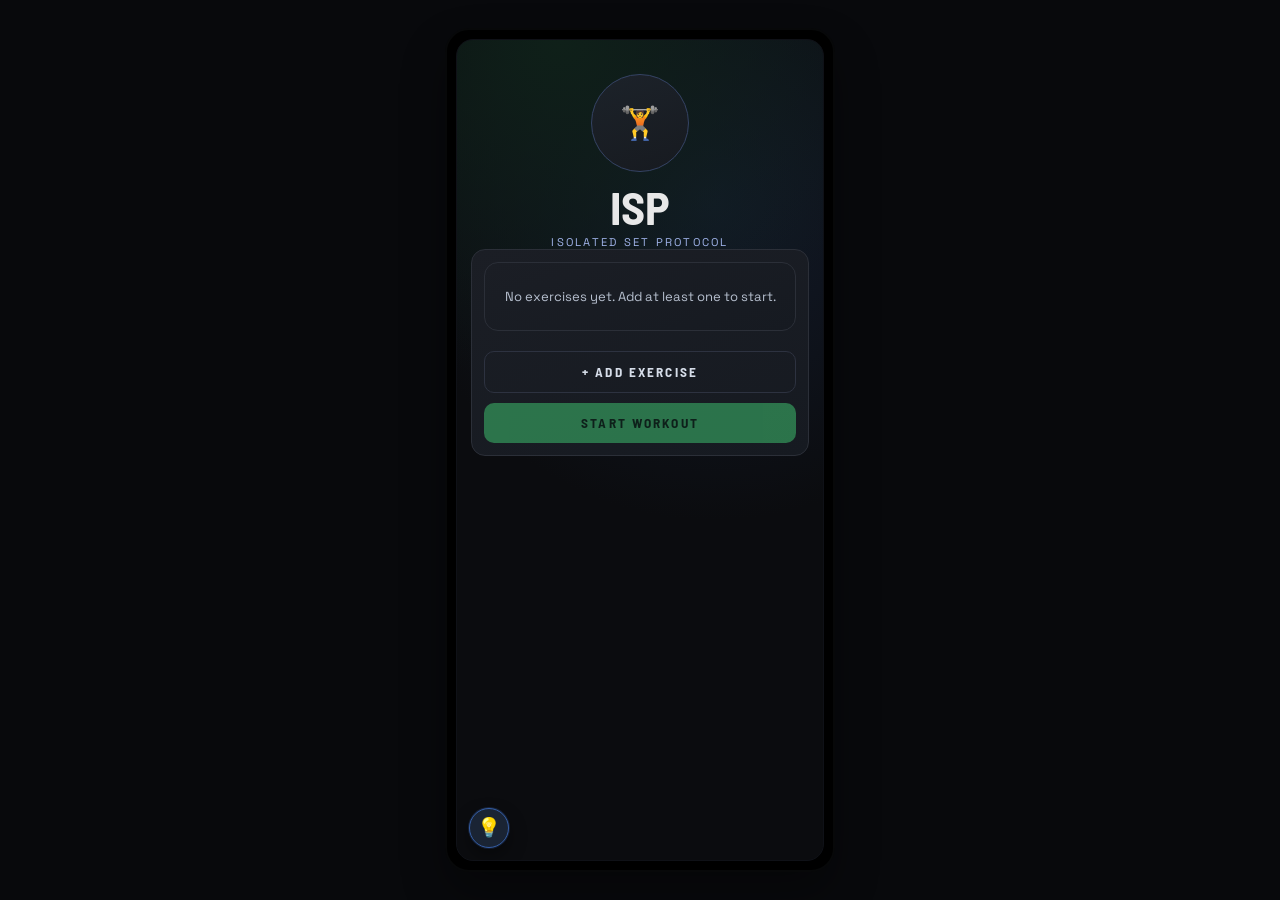
==== index.html @ 97509abf "Bump asset version to load latest Add to Home Screen UI" ====
<!doctype html>
<html lang="en">
  <head>
    <meta charset="UTF-8" />
    <meta name="viewport" content="width=device-width, initial-scale=1.0" />
    <title>Isolated Set Protocol</title>
    <meta
      name="description"
      content="Isolated Set Protocol workout tracker with warm-up, set logging, and progression guidance."
    />
    <link rel="preconnect" href="https://fonts.googleapis.com" />
    <link rel="preconnect" href="https://fonts.gstatic.com" crossorigin />
    <link
      href="https://fonts.googleapis.com/css2?family=Barlow+Semi+Condensed:wght@400;500;700;800&family=Space+Grotesk:wght@400;500;700&display=swap"
      rel="stylesheet"
    />
    <link rel="stylesheet" href="styles.css?v=20260704-5" />
  </head>
  <body>
    <section class="phone-wrap" aria-live="polite">
      <div class="phone-shell">
        <div id="appScreen" class="screen"></div>
      </div>
    </section>

    <script src="app.js?v=20260704-5"></script>
  </body>
</html>
---- styles.css ----
:root {
  --bg-0: #d9d3cb;
  --bg-1: #cfc8be;
  --phone-bg: #0b0c0f;
  --phone-w: 390px;
  --phone-h: 844px;
  --panel: #191b21;
  --panel-soft: #13151a;
  --text: #f2f2f2;
  --muted: #a4a9b3;
  --line: #2b2f38;
  --green: #45df7d;
  --blue: #4f8dff;
  --gold: #f2cb05;
  --danger: #ffcc00;
}

* {
  box-sizing: border-box;
}

html,
body {
  height: 100%;
}

body {
  margin: 0;
  min-height: 100vh;
  font-family: "Space Grotesk", sans-serif;
  background: #08090c;
}

.phone-wrap {
  min-height: 100svh;
  display: flex;
  align-items: center;
  justify-content: center;
  padding: 8px;
}

.phone-shell {
  width: min(var(--phone-w), calc(100vw - 16px));
  height: min(var(--phone-h), calc(100svh - 16px));
  border-radius: 24px;
  border: 2px solid #070809;
  background: #000;
  padding: 9px;
  box-shadow: 0 22px 45px rgba(0, 0, 0, 0.32);
  display: flex;
}

.screen {
  width: 100%;
  height: 100%;
  min-height: 0;
  position: relative;
  border-radius: 17px;
  background: radial-gradient(circle at 28% 0%, #0f2019 0%, transparent 40%),
    radial-gradient(circle at 70% 20%, #121a29 0%, transparent 45%), var(--phone-bg);
  color: var(--text);
  border: 1px solid #0f1117;
  padding: 14px;
  overflow-y: auto;
  overscroll-behavior: contain;
  -webkit-overflow-scrolling: touch;
  animation: fadeIn 0.35s ease-out;
}

.top-bar {
  display: flex;
  align-items: center;
  justify-content: space-between;
  color: #9cb4ff;
  font-size: 1.1rem;
  margin-bottom: 12px;
}

.top-bar strong {
  font-family: "Barlow Semi Condensed", sans-serif;
  letter-spacing: 0.06em;
  font-size: 1.2rem;
}

.center {
  text-align: center;
}

.badge {
  margin: 0;
  text-transform: uppercase;
  letter-spacing: 0.2em;
  color: #9fb2e8;
  font-size: 0.7rem;
}

.hero {
  margin: 6px 0;
  font-family: "Barlow Semi Condensed", sans-serif;
  text-transform: uppercase;
  line-height: 0.92;
  font-size: clamp(2rem, 11vw, 3.5rem);
}

.hero.gold {
  color: var(--gold);
}

.hero.blue {
  color: #9db5ff;
}

.hero-white {
  color: #e8e8e8;
}

.sub {
  color: var(--muted);
  margin: 0 0 12px;
  line-height: 1.4;
}

.icon-circle {
  width: 98px;
  height: 98px;
  margin: 10px auto 14px;
  border-radius: 50%;
  border: 1px solid #354364;
  display: grid;
  place-items: center;
  font-size: 2rem;
  color: #a0b5ff;
  background: linear-gradient(160deg, rgba(30, 35, 44, 0.88), rgba(24, 26, 32, 0.88));
}

.logo-wrap {
  width: 108px;
  height: 108px;
  margin: 10px auto 14px;
  display: grid;
  place-items: center;
}

.hero-logo {
  width: 100%;
  height: 100%;
  object-fit: cover;
  object-position: center 44%;
  border-radius: 18px;
  filter: drop-shadow(0 0 14px rgba(79, 141, 255, 0.35));
}

.logo-wrap .logo-fallback {
  display: none;
}

.logo-wrap.is-fallback .logo-fallback {
  display: grid;
}

.card {
  background: linear-gradient(160deg, #1b1e25 0%, #161a21 100%);
  border: 1px solid var(--line);
  border-radius: 14px;
  padding: 12px;
  margin-bottom: 10px;
}

.card.glow-green {
  box-shadow: inset 0 0 0 1px rgba(69, 223, 125, 0.5), 0 0 18px rgba(69, 223, 125, 0.2);
}

.card.glow-gold {
  box-shadow: inset 0 0 0 1px rgba(242, 203, 5, 0.5), 0 0 18px rgba(242, 203, 5, 0.2);
}

.card h3 {
  margin: 0 0 4px;
  font-family: "Barlow Semi Condensed", sans-serif;
  text-transform: uppercase;
  font-size: 1.1rem;
  letter-spacing: 0.05em;
}

.row {
  display: flex;
  gap: 8px;
}

.field {
  flex: 1;
}

.field label {
  display: block;
  color: #97a1b6;
  text-transform: uppercase;
  letter-spacing: 0.11em;
  font-size: 0.64rem;
  margin-bottom: 4px;
}

.control {
  display: grid;
  grid-template-columns: 28px 1fr 28px;
  align-items: center;
  gap: 8px;
}

.metric {
  border-radius: 10px;
  border: 1px solid #2a2f39;
  background: #1b1d24;
  text-align: center;
  padding: 8px 6px;
  font-family: "Barlow Semi Condensed", sans-serif;
  font-size: 2.1rem;
  font-weight: 700;
}

.metric-input {
  width: 100%;
  color: #e9eef8;
  outline: none;
}

.metric-input:focus {
  border-color: var(--blue);
}

.metric-input::-webkit-outer-spin-button,
.metric-input::-webkit-inner-spin-button {
  -webkit-appearance: none;
  margin: 0;
}

.metric-input[type="number"] {
  -moz-appearance: textfield;
}

.mini {
  width: 28px;
  height: 28px;
  border-radius: 8px;
  border: 1px solid #2f3541;
  background: #171a20;
  color: #dfe4ef;
}

.line-title {
  text-transform: uppercase;
  font-size: 0.7rem;
  letter-spacing: 0.16em;
  color: #9fb1de;
  margin: 2px 0 8px;
}

.goal-banner {
  margin: 8px 0 12px;
  border-radius: 12px;
  border: 1px solid rgba(79, 141, 255, 0.55);
  background: linear-gradient(155deg, rgba(79, 141, 255, 0.2), rgba(20, 28, 44, 0.95));
  box-shadow: 0 0 20px rgba(79, 141, 255, 0.2);
  padding: 10px 12px;
}

.goal-label {
  margin: 0;
  color: #b7cbff;
  text-transform: uppercase;
  letter-spacing: 0.16em;
  font-size: 0.68rem;
  font-weight: 700;
}

.goal-value {
  margin: 4px 0 0;
  color: #ecf3ff;
  font-family: "Barlow Semi Condensed", sans-serif;
  font-size: 1.75rem;
  font-weight: 800;
  letter-spacing: 0.02em;
  line-height: 1;
  text-transform: uppercase;
}

.btn {
  width: 100%;
  border: 0;
  border-radius: 10px;
  padding: 12px 12px;
  margin-top: 10px;
  font-family: "Barlow Semi Condensed", sans-serif;
  text-transform: uppercase;
  letter-spacing: 0.16em;
  font-weight: 700;
  cursor: pointer;
}

.btn-primary {
  background: var(--green);
  color: #032712;
}

.btn-secondary {
  background: var(--blue);
  color: #031530;
}

.btn-gold {
  background: var(--gold);
  color: #302604;
}

.btn-danger {
  background: #ff6f8d;
  color: #2b0813;
}

.btn-outline {
  background: transparent;
  color: #d6dde9;
  border: 1px solid #2d3240;
}

.ring {
  width: 210px;
  height: 210px;
  margin: 10px auto 14px;
  border-radius: 50%;
  border: 12px solid #3c78e6;
  border-top-color: #263759;
  display: grid;
  place-items: center;
}

.ring .value {
  font-family: "Barlow Semi Condensed", sans-serif;
  font-size: 3rem;
  line-height: 0.8;
}

.ring .value small {
  display: block;
  font-size: 0.86rem;
  letter-spacing: 0.2em;
  text-transform: uppercase;
  color: #a2b5df;
}

.stats {
  display: grid;
  grid-template-columns: 1fr 1fr;
  gap: 8px;
}

.stat {
  border: 1px solid #2a2f39;
  border-radius: 10px;
  padding: 10px;
  background: #13161d;
}

.stat strong {
  display: block;
  font-family: "Barlow Semi Condensed", sans-serif;
  font-size: 2rem;
  color: #ebedf3;
}

.pill-row {
  display: flex;
  flex-wrap: wrap;
  gap: 6px;
}

.pill {
  border-radius: 999px;
  border: 1px solid #303744;
  padding: 4px 10px;
  color: #cfd7e6;
  background: #1a1d25;
  font-size: 0.75rem;
}

.warmup-subtitle {
  text-transform: uppercase;
  letter-spacing: 0.12em;
}

.warmup-pyramid {
  display: flex;
  flex-direction: column;
  align-items: center;
  gap: 8px;
  margin-top: 6px;
}

.pyramid-tier {
  border-radius: 10px;
  border: 1px solid #333a48;
  background: #171b22;
  padding: 9px 10px;
  text-align: center;
  display: flex;
  flex-direction: column;
  justify-content: center;
  cursor: pointer;
}

.tier-1 {
  width: 60%;
  opacity: 0.5;
}

.tier-2 {
  width: 75%;
  opacity: 0.7;
}

.tier-3 {
  width: 86%;
  opacity: 0.85;
}

.tier-4 {
  width: 100%;
  flex-direction: row;
  align-items: center;
  justify-content: space-between;
}

.pyramid-tier.active {
  border-color: #45df7d;
  box-shadow: 0 0 18px rgba(69, 223, 125, 0.2);
}

.pyramid-tier.checked {
  border-color: #45df7d;
  box-shadow: inset 0 0 0 1px rgba(69, 223, 125, 0.35);
}

.tier-label {
  color: #95a1bc;
  text-transform: uppercase;
  letter-spacing: 0.08em;
  font-size: 0.67rem;
}

.tier-value {
  color: #e1e8f6;
  font-family: "Barlow Semi Condensed", sans-serif;
  font-size: 1.05rem;
  letter-spacing: 0.03em;
}

.pyramid-tier.active .tier-value {
  color: #45df7d;
}

.tier-check {
  color: #7f8ea9;
  font-weight: 800;
  font-size: 1.05rem;
  margin-top: 4px;
}

.pyramid-tier.checked .tier-check {
  color: #45df7d;
}

.tier-4 .tier-check {
  margin-top: 0;
}

.suggestion-list {
  display: grid;
  gap: 8px;
}

.suggestion-item {
  border: 1px solid #2f3543;
  border-radius: 10px;
  background: #141922;
  color: #d6dfef;
  padding: 9px 10px;
  font-size: 0.86rem;
}

.small {
  font-size: 0.82rem;
  color: #b6bfce;
}

.text-input {
  width: 100%;
  border: 1px solid #2d3340;
  background: #13161d;
  border-radius: 10px;
  color: #e4ebf9;
  padding: 11px 12px;
  font-family: "Space Grotesk", sans-serif;
  font-size: 0.98rem;
}

.text-input:focus {
  outline: 1px solid var(--blue);
  border-color: var(--blue);
}

.input-row {
  margin-top: 12px;
}

.exercise-list {
  list-style: none;
  margin: 0;
  padding: 0;
  display: grid;
  gap: 8px;
}

.exercise-item {
  display: flex;
  align-items: center;
  justify-content: space-between;
  border: 1px solid #2c313d;
  border-radius: 10px;
  background: #141820;
  padding: 10px 11px;
}

.exercise-item strong {
  display: block;
  color: #e8edf6;
  font-family: "Barlow Semi Condensed", sans-serif;
  letter-spacing: 0.04em;
  text-transform: uppercase;
  font-size: 1.04rem;
}

.exercise-item.is-active {
  border-color: var(--blue);
  box-shadow: inset 0 0 0 1px rgba(79, 141, 255, 0.4);
}

.exercise-meta {
  color: #93b4ff;
  font-family: "Barlow Semi Condensed", sans-serif;
  font-size: 1.05rem;
}

.mini-btn {
  border: 1px solid #355ea5;
  background: var(--blue);
  color: #04152f;
  border-radius: 999px;
  padding: 7px 12px;
  font-family: "Barlow Semi Condensed", sans-serif;
  letter-spacing: 0.06em;
  text-transform: uppercase;
  font-size: 0.72rem;
  font-weight: 700;
  cursor: pointer;
}

.mini-btn:disabled {
  background: #22262f;
  border-color: #323a47;
  color: #95a0b3;
  cursor: not-allowed;
}

.exercise-actions {
  display: flex;
  align-items: center;
  gap: 8px;
}

.remove-btn {
  width: 30px;
  height: 30px;
  border-radius: 999px;
  border: 1px solid #5f2a33;
  background: #231318;
  color: #ffb7c1;
  font-weight: 800;
  text-transform: uppercase;
  cursor: pointer;
}

.remove-btn:hover {
  background: #2c171d;
}

.modal-backdrop {
  position: fixed;
  inset: 0;
  background: rgba(2, 4, 8, 0.74);
  backdrop-filter: blur(2px);
  display: grid;
  place-items: center;
  padding: 16px;
  z-index: 30;
}

.modal-card {
  width: min(320px, calc(100vw - 28px));
  border-radius: 14px;
  border: 1px solid #2c3240;
  background: linear-gradient(165deg, #181d26 0%, #12161d 100%);
  padding: 14px;
  box-shadow: 0 16px 38px rgba(0, 0, 0, 0.45);
}

.modal-actions {
  display: grid;
  grid-template-columns: 1fr 1fr;
  gap: 8px;
}

.modal-actions .btn {
  margin-top: 0;
}

.btn:disabled {
  opacity: 0.45;
  cursor: not-allowed;
}

.spacer {
  height: 8px;
}

.idea-fab {
  position: absolute;
  left: 12px;
  bottom: 12px;
  width: 40px;
  height: 40px;
  border-radius: 999px;
  border: 1px solid #355ea5;
  background: #1a2434;
  color: #ffd45c;
  font-size: 1.2rem;
  line-height: 1;
  display: grid;
  place-items: center;
  cursor: pointer;
  box-shadow: 0 8px 18px rgba(0, 0, 0, 0.38), 0 0 0 1px rgba(79, 141, 255, 0.2);
  z-index: 20;
}

.idea-fab:hover {
  background: #233149;
}

@keyframes fadeIn {
  from {
    opacity: 0;
    transform: translateY(5px);
  }
  to {
    opacity: 1;
    transform: translateY(0);
  }
}

@media (max-width: 420px) {
  .phone-shell {
    border-radius: 18px;
    padding: 7px;
  }

  .screen {
    border-radius: 13px;
  }
}

@media (max-height: 760px) {
  .phone-wrap {
    align-items: center;
  }
}
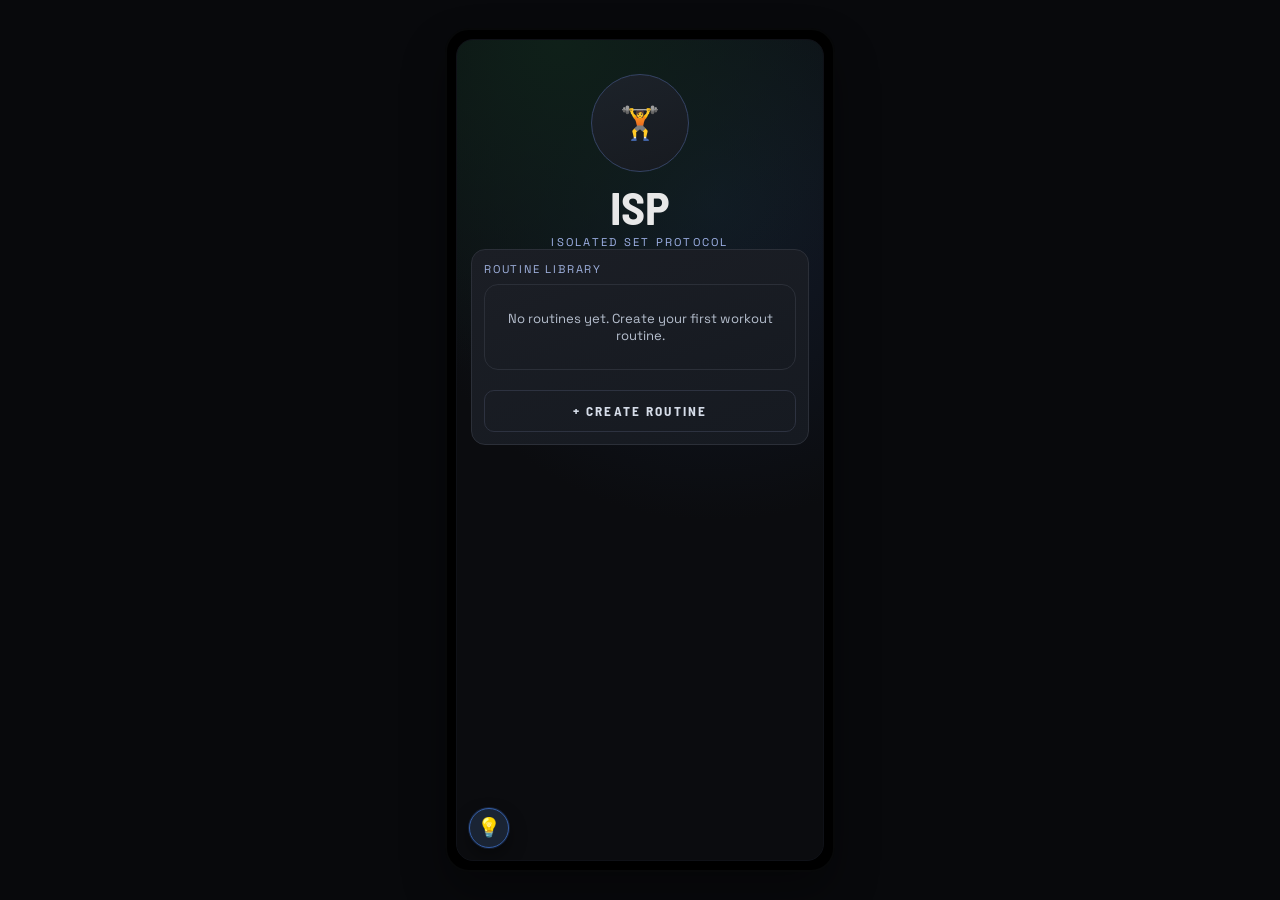
==== commit d0c4a9f7: "Add routine flow and optional exercise library picker" ====
--- a/index.html
+++ b/index.html
@@ -14,7 +14,7 @@
       href="https://fonts.googleapis.com/css2?family=Barlow+Semi+Condensed:wght@400;500;700;800&family=Space+Grotesk:wght@400;500;700&display=swap"
       rel="stylesheet"
     />
-    <link rel="stylesheet" href="styles.css?v=20260704-5" />
+    <link rel="stylesheet" href="styles.css?v=20260705-10" />
   </head>
   <body>
     <section class="phone-wrap" aria-live="polite">
@@ -23,6 +23,6 @@
       </div>
     </section>
 
-    <script src="app.js?v=20260704-5"></script>
+    <script src="app.js?v=20260706-14"></script>
   </body>
 </html>
--- a/styles.css
+++ b/styles.css
@@ -323,6 +323,13 @@
   border: 1px solid #2d3240;
 }
 
+.btn-resume {
+  background: linear-gradient(150deg, #f5d13f 0%, #e7b90d 100%);
+  color: #322600;
+  border: 1px solid rgba(255, 224, 112, 0.85);
+  box-shadow: 0 0 0 1px rgba(255, 225, 127, 0.35), 0 10px 24px rgba(231, 185, 13, 0.25);
+}
+
 .ring {
   width: 210px;
   height: 210px;
@@ -512,6 +519,71 @@
   margin-top: 12px;
 }
 
+.exercise-library {
+  margin-top: 10px;
+  border: 1px solid #2b3140;
+  border-radius: 10px;
+  background: #11151d;
+  padding: 8px;
+}
+
+.library-toggle {
+  color: #cbd8f4;
+  font-family: "Barlow Semi Condensed", sans-serif;
+  letter-spacing: 0.06em;
+  text-transform: uppercase;
+  font-size: 0.86rem;
+  cursor: pointer;
+  user-select: none;
+}
+
+.exercise-library-content {
+  margin-top: 8px;
+}
+
+.library-group {
+  margin-top: 10px;
+  border: 1px solid #2b3140;
+  border-radius: 10px;
+  background: #11151d;
+  padding: 8px;
+}
+
+.library-group-title {
+  margin: 0 0 8px;
+  color: #9fb2e8;
+  font-family: "Barlow Semi Condensed", sans-serif;
+  letter-spacing: 0.08em;
+  text-transform: uppercase;
+  font-size: 0.86rem;
+}
+
+.library-chip-grid {
+  display: flex;
+  flex-wrap: wrap;
+  gap: 6px;
+}
+
+.library-chip {
+  border: 1px solid #33486f;
+  background: #172339;
+  color: #d8e4fb;
+  border-radius: 999px;
+  padding: 6px 10px;
+  font-family: "Space Grotesk", sans-serif;
+  font-size: 0.8rem;
+  cursor: pointer;
+}
+
+.library-chip:hover {
+  background: #1c2c47;
+}
+
+.library-chip:focus {
+  outline: 1px solid var(--blue);
+  border-color: var(--blue);
+}
+
 .exercise-list {
   list-style: none;
   margin: 0;
@@ -542,6 +614,15 @@
 .exercise-item.is-active {
   border-color: var(--blue);
   box-shadow: inset 0 0 0 1px rgba(79, 141, 255, 0.4);
+}
+
+.routine-item {
+  align-items: flex-start;
+  gap: 10px;
+}
+
+.routine-item .small {
+  margin: 3px 0 0;
 }
 
 .exercise-meta {
@@ -655,6 +736,126 @@
   background: #233149;
 }
 
+.rest-panel {
+  margin: 10px 0 8px;
+  border: 1px solid #2f3646;
+  border-radius: 12px;
+  background: linear-gradient(160deg, #151a23 0%, #10141b 100%);
+  padding: 10px;
+}
+
+.rest-panel.is-complete {
+  border-color: rgba(69, 223, 125, 0.65);
+  box-shadow: inset 0 0 0 1px rgba(69, 223, 125, 0.28), 0 0 18px rgba(69, 223, 125, 0.2);
+}
+
+.rest-timer-row {
+  display: flex;
+  align-items: baseline;
+  justify-content: space-between;
+  gap: 10px;
+  margin-bottom: 10px;
+}
+
+.rest-time {
+  margin: 0;
+  font-family: "Barlow Semi Condensed", sans-serif;
+  font-size: 1.45rem;
+  letter-spacing: 0.03em;
+  color: #c8d7fb;
+  opacity: 0.92;
+}
+
+.rest-status {
+  margin: 0 0 10px;
+  min-height: 36px;
+  color: #d2dcf7;
+  font-size: 0.84rem;
+  line-height: 1.35;
+}
+
+.rest-panel.is-complete .rest-status {
+  color: #9ef3bc;
+  font-weight: 700;
+  letter-spacing: 0.02em;
+}
+
+.fatigue-grid {
+  display: grid;
+  grid-template-columns: 1fr;
+  gap: 8px;
+}
+
+.fatigue-rank-label {
+  text-transform: uppercase;
+  letter-spacing: 0.12em;
+  font-size: 0.65rem;
+  color: #9fb1de;
+}
+
+.fatigue-rank-low {
+  color: #8ea0cc;
+}
+
+.fatigue-btn {
+  border: 1px solid #2f3543;
+  background: #121722;
+  color: #dbe6fd;
+  border-radius: 10px;
+  padding: 10px 8px;
+  text-align: center;
+  display: grid;
+  gap: 4px;
+  cursor: pointer;
+}
+
+.fatigue-btn.is-selected {
+  border-color: #79a9ff;
+  box-shadow: inset 0 0 0 1px rgba(121, 169, 255, 0.45), 0 0 0 1px rgba(52, 91, 160, 0.25);
+  background: linear-gradient(165deg, #1d2b46 0%, #121a28 100%);
+}
+
+.fatigue-main {
+  font-family: "Barlow Semi Condensed", sans-serif;
+  text-transform: uppercase;
+  letter-spacing: 0.08em;
+  font-size: 0.92rem;
+}
+
+.fatigue-emoji {
+  font-size: 1.28rem;
+  line-height: 1;
+}
+
+.breath-wrap {
+  margin-top: 0;
+  min-height: 182px;
+  display: grid;
+  place-items: center;
+  border-radius: 10px;
+  border: 1px solid #2a3243;
+  background: radial-gradient(circle at 50% 35%, rgba(79, 141, 255, 0.16), rgba(11, 15, 23, 0.92));
+}
+
+.breath-orb {
+  width: 46px;
+  height: 46px;
+  border-radius: 50%;
+  background: radial-gradient(circle at 30% 30%, #d6e7ff 0%, #74a4ff 42%, #2f57a7 100%);
+  transform: scale(0.78);
+  box-shadow: 0 0 0 0 rgba(79, 141, 255, 0.2);
+  filter: saturate(95%);
+  transition-property: transform, box-shadow, filter;
+  transition-duration: var(--breath-phase-ms, 2000ms);
+  transition-timing-function: cubic-bezier(0.33, 0, 0.2, 1);
+}
+
+.breath-orb.is-expanded {
+  transform: scale(1.62);
+  box-shadow: 0 0 0 28px rgba(79, 141, 255, 0.08);
+  filter: saturate(112%);
+}
+
 @keyframes fadeIn {
   from {
     opacity: 0;
